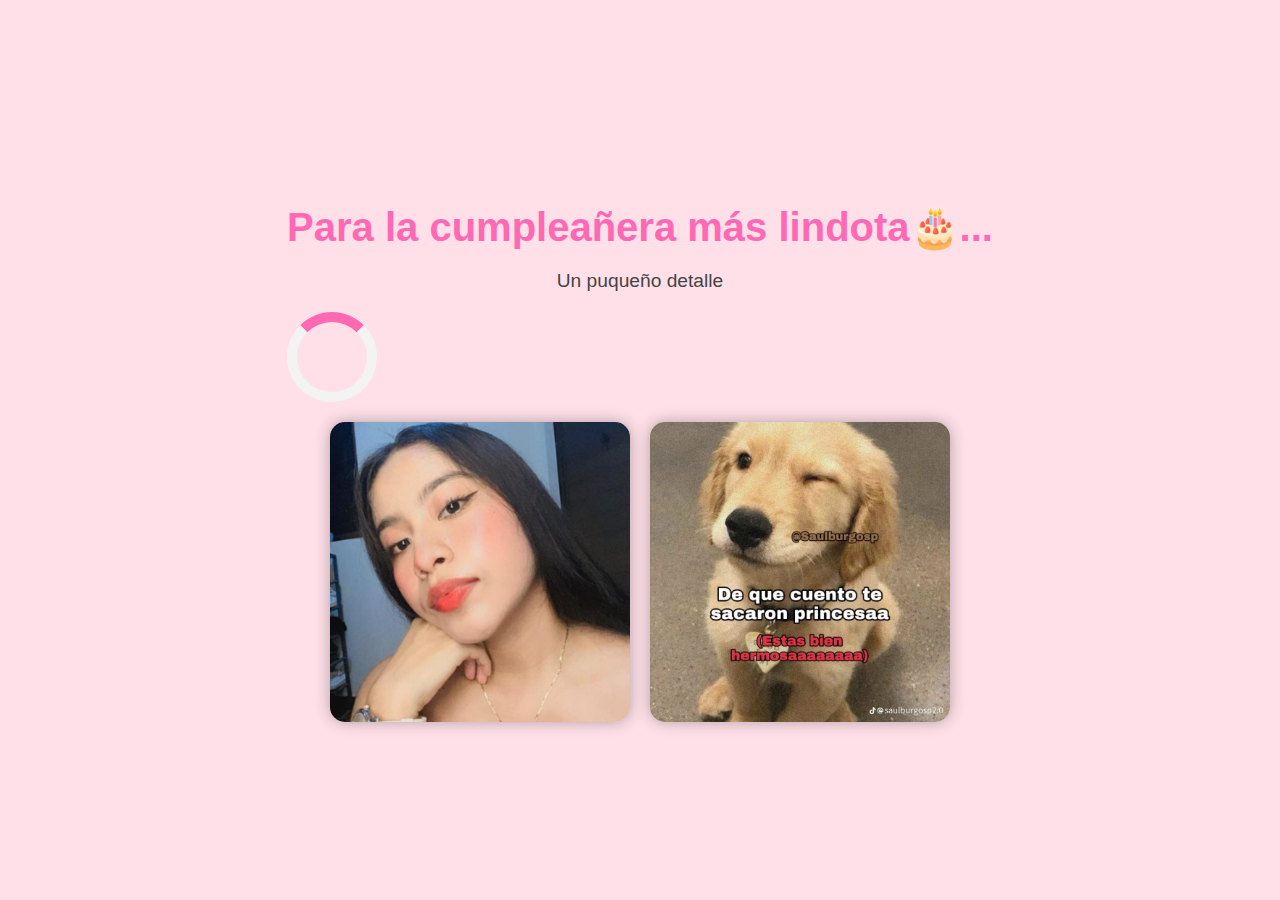
==== index.html @ 75171d14 "Add files via upload" ====
<!DOCTYPE html>
<html lang="en">
<head>
    <meta charset="UTF-8">
    <meta http-equiv="X-UA-Compatible" content="IE=edge">
    <meta name="viewport" content="width=device-width, initial-scale=1.0">
    <title>Cargando...</title>
    <style>
        body {
            display: flex;
            flex-direction: column;
            justify-content: center;
            align-items: center;
            height: 100vh;
            margin: 0;
            background-color: #ffe0e9;
            font-family: 'Arial', sans-serif;
            text-align: center;
        }

        h1 {
            font-size: 2.5rem;
            color: #ff69b4;
            margin-bottom: 10px;
        }

        p {
            font-size: 1.2rem;
            color: #444;
            margin-bottom: 20px;
        }

        .loader {
            border: 10px solid #f3f3f3;
            border-top: 10px solid #ff69b4;
            border-radius: 50%;
            width: 70px;
            height: 70px;
            animation: spin 1s linear infinite;
            margin-bottom: 20px;
        }

        .image-container {
            display: flex;
            justify-content: center;
            gap: 20px; /* Espacio entre las imágenes */
            margin-top: 20px;
        }

        .image-box {
            width: 300px; /* Ancho de las imágenes */
            height: 300px; /* Alto de las imágenes */
            overflow: hidden;
            border-radius: 15px; /* Esquinas redondeadas */
            box-shadow: 0 0 15px rgba(0, 0, 0, 0.3); /* Sombra */
            transition: transform 0.3s; /* Transición suave al hacer hover */
        }

        .image-box:hover {
            transform: scale(1.05); /* Efecto de zoom al pasar el mouse */
        }

        .image-box img {
            width: 100%; /* Asegura que la imagen se ajuste al contenedor */
            height: 100%; /* Asegura que la imagen se ajuste al contenedor */
            object-fit: cover; /* Mantiene la relación de aspecto de la imagen */
        }

        @keyframes spin {
            0% { transform: rotate(0deg); }
            100% { transform: rotate(360deg); }
        }
    </style>
</head>
<body>

    <div>
        <h1>Para la cumpleañera más lindota🎂...</h1>
        <p> Un puqueño detalle </p>
        <div class="loader"></div>
        
        <!-- Contenedor de imágenes -->
        <div class="image-container">
            <div class="image-box">
                <img src="/img/Yari.jpg" alt="Descripción de la imagen 1">
            </div>
            <div class="image-box">
                <img src="/img/cuento.jpg" alt="Descripción de la imagen 2">
            </div>
        </div>
    </div>

    <script>
        // Redirigir a la página de cumpleaños después de 5 segundos
        setTimeout(() => {
            window.location.href = 'carta.html'; // Asegúrate de que el nombre del archivo de la carta sea correcto
        }, 5000);
    </script>
</body>
</html>
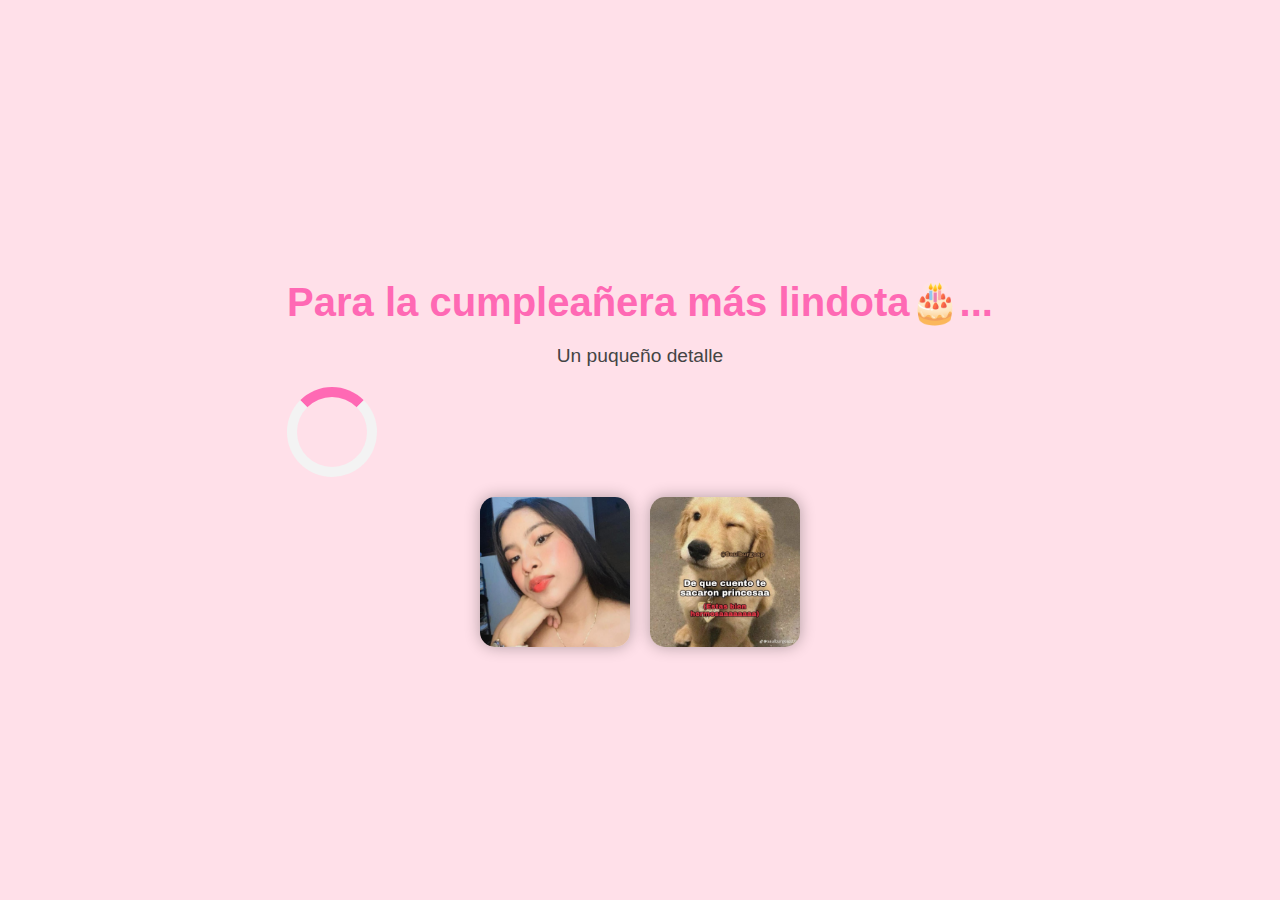
==== commit 080b7e79: "Update index.html" ====
--- a/index.html
+++ b/index.html
@@ -48,8 +48,8 @@
         }
 
         .image-box {
-            width: 300px; /* Ancho de las imágenes */
-            height: 300px; /* Alto de las imágenes */
+            width: 150px; /* Ancho de las imágenes */
+            height: 150px; /* Alto de las imágenes */
             overflow: hidden;
             border-radius: 15px; /* Esquinas redondeadas */
             box-shadow: 0 0 15px rgba(0, 0, 0, 0.3); /* Sombra */
@@ -82,10 +82,10 @@
         <!-- Contenedor de imágenes -->
         <div class="image-container">
             <div class="image-box">
-                <img src="/img/Yari.jpg" alt="Descripción de la imagen 1">
+                <img src="img/Yari.jpg" alt="Descripción de la imagen 1">
             </div>
             <div class="image-box">
-                <img src="/img/cuento.jpg" alt="Descripción de la imagen 2">
+                <img src="img/cuento.jpg" alt="Descripción de la imagen 2">
             </div>
         </div>
     </div>
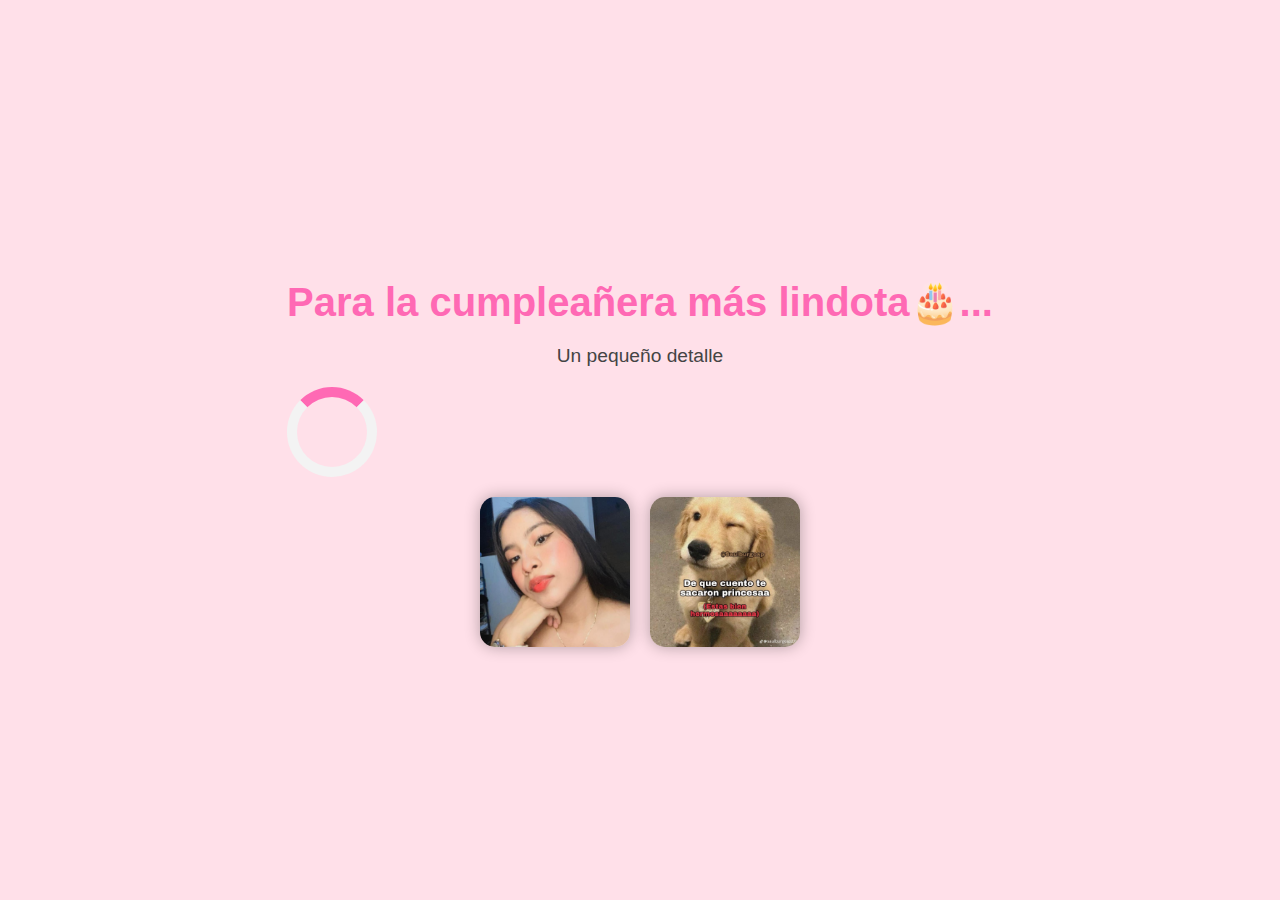
==== commit c926af6e: "Update index.html" ====
--- a/index.html
+++ b/index.html
@@ -76,7 +76,7 @@
 
     <div>
         <h1>Para la cumpleañera más lindota🎂...</h1>
-        <p> Un puqueño detalle </p>
+        <p> Un pequeño detalle </p>
         <div class="loader"></div>
         
         <!-- Contenedor de imágenes -->
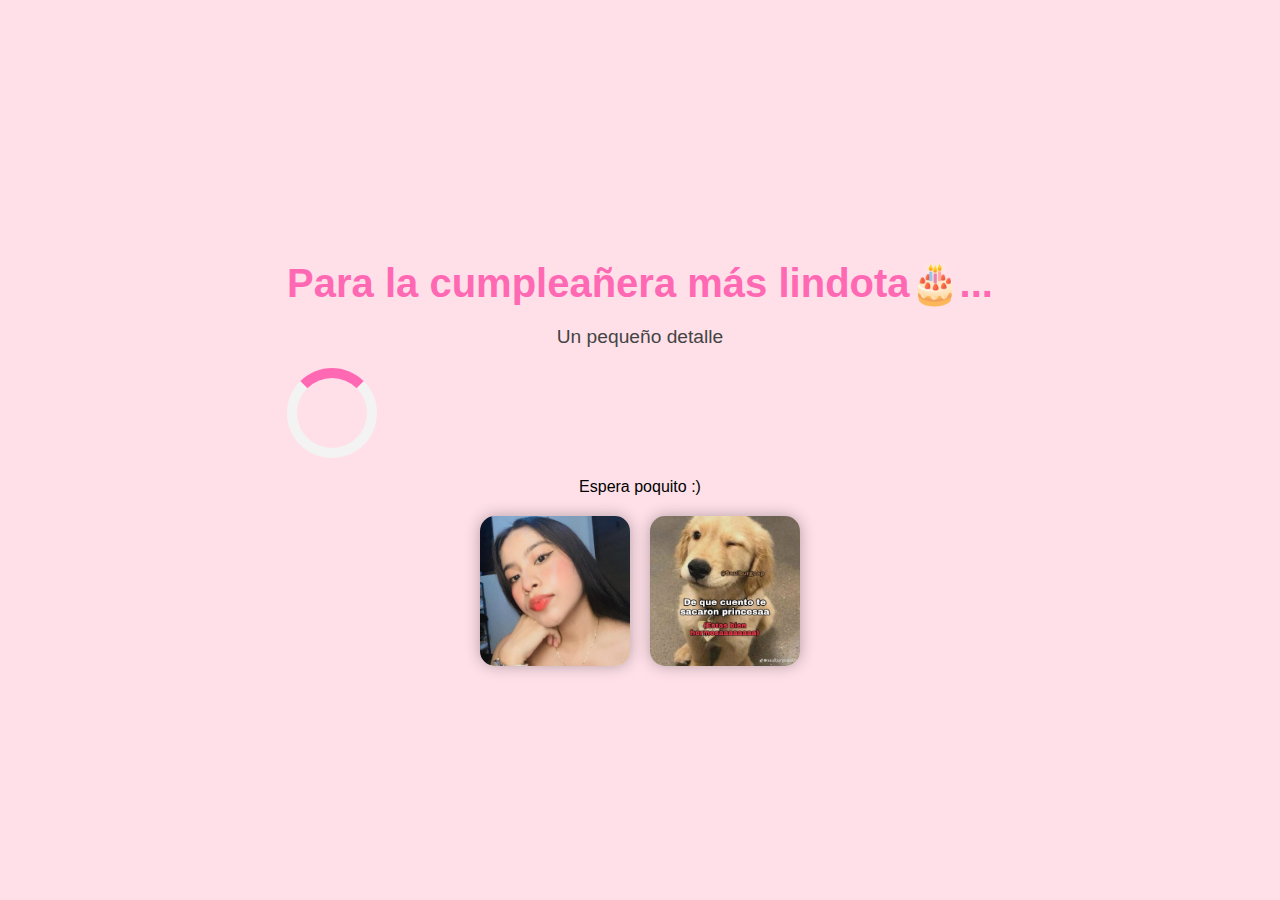
==== commit 0cc203f5: "Update index.html" ====
--- a/index.html
+++ b/index.html
@@ -77,7 +77,7 @@
     <div>
         <h1>Para la cumpleañera más lindota🎂...</h1>
         <p> Un pequeño detalle </p>
-        <div class="loader"></div>
+        <div class="loader"></div> Espera poquito :)
         
         <!-- Contenedor de imágenes -->
         <div class="image-container">
